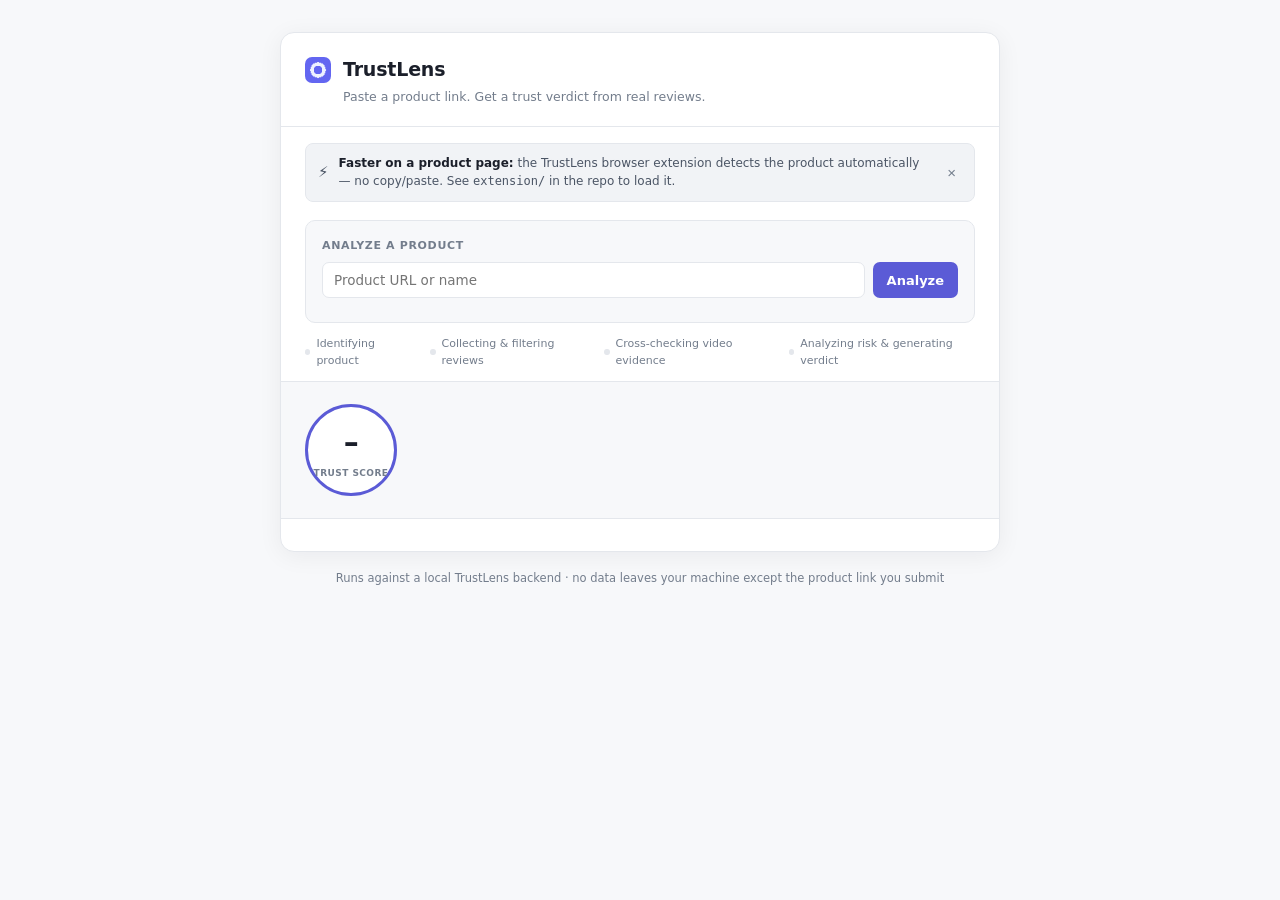
==== webapp/index.html @ 2ba29d57 "Add AI investigation trail, trust score hero, review risk, and decision intelligence Extends the ana" ====
<!doctype html>
<html lang="en">
  <head>
    <meta charset="utf-8" />
    <meta name="viewport" content="width=device-width, initial-scale=1" />
    <title>TrustLens</title>
    <link rel="stylesheet" href="app.css" />
  </head>
  <body>
    <div class="page">
      <header class="head">
        <img src="icons/icon32.png" alt="" class="mark" width="26" height="26" />
        <div class="head__text">
          <h1>TrustLens</h1>
          <p class="head__tagline">Paste a product link. Get a trust verdict from real reviews.</p>
          <p class="head__product" id="product-name" hidden></p>
        </div>
        <img id="product-image" class="product-image" alt="Product" hidden />
        <span id="badge" class="badge badge--pending" hidden>detecting</span>
      </header>

      <!-- EXTENSION PROMO — this page is the manual alternative, not a replacement -->
      <div class="promo" id="promo">
        <span class="promo__icon">⚡</span>
        <span class="promo__text">
          <strong>Faster on a product page:</strong> the TrustLens browser extension detects the
          product automatically — no copy/paste. See <code>extension/</code> in the repo to load it.
        </span>
        <button type="button" class="promo__dismiss" id="promo-dismiss" aria-label="Dismiss">&times;</button>
      </div>

      <!-- ENTRY -->
      <section class="entry" id="entry">
        <div class="entry__label">Analyze a product</div>
        <form id="entry-form" class="row">
          <input id="entry-input" class="input" type="text" placeholder="Product URL or name"
                 autocomplete="off" spellcheck="false" />
          <button type="submit" class="btn">Analyze</button>
        </form>
        <p id="entry-error" class="error" hidden></p>
        <div class="recent__wrap">
          <div class="recent" id="recent" hidden></div>
          <button type="button" class="link" id="recent-clear" hidden>Clear history</button>
        </div>
      </section>

      <!-- Investigation trail: one dot per real backend stage, filled as each arrives -->
      <div class="rail" id="rail" hidden>
        <span class="rail__step" data-step="product"><i></i>Identifying product</span>
        <span class="rail__step" data-step="reviews"><i></i>Collecting &amp; filtering reviews</span>
        <span class="rail__step" data-step="videos"><i></i>Cross-checking video evidence</span>
        <span class="rail__step" data-step="summary"><i></i>Analyzing risk &amp; generating verdict</span>
      </div>

      <main id="main">
        <!-- ERROR STATE -->
        <section class="state state--error" id="state-error" hidden>
          <h2 class="state__title" id="error-title">Something went wrong</h2>
          <p class="state__body" id="error-body"></p>
          <pre class="state__hint" id="error-hint" hidden></pre>
        </section>

        <!-- NOT ENOUGH DATA STATE -->
        <section class="state state--thin" id="state-thin" hidden>
          <h2 class="state__title" id="thin-title">Still finishing up</h2>
          <p class="state__body" id="thin-body"></p>
        </section>

        <!-- HERO: trust score + recommendation, the centerpiece verdict -->
        <section class="hero" id="sec-hero" hidden>
          <div class="hero__score-wrap">
            <div class="hero__score" id="hero-score">–</div>
            <div class="hero__score-label">trust score</div>
          </div>
          <div class="hero__right">
            <span class="badge hero__rec" id="hero-rec" hidden></span>
            <div class="hero__stars" id="hero-stars"></div>
            <div class="hero__confidence" id="hero-confidence"></div>
            <p class="hero__claim" id="hero-claim" hidden></p>
          </div>
        </section>

        <!-- VERDICT -->
        <section class="section" id="sec-summary" hidden>
          <div class="section__head">
            <h2>Verdict</h2>
            <span class="chip chip--score" id="trust-score" hidden></span>
            <span class="chip chip--stars" id="star-rating" hidden></span>
            <span class="chip" id="summary-confidence" hidden></span>
          </div>

          <div id="summary-body" hidden>
            <p class="verdict" id="verdict"></p>
            <div class="prosCons">
              <div class="prosCons__col" id="pros-col">
                <h3 class="prosCons__title prosCons__title--pro">Pros</h3>
                <ul class="bullets" id="pros"></ul>
              </div>
              <div class="prosCons__col" id="cons-col">
                <h3 class="prosCons__title prosCons__title--con">Cons</h3>
                <ul class="bullets" id="cons"></ul>
              </div>
            </div>
            <ul class="caveats" id="caveats" hidden></ul>
          </div>
          <p class="empty" id="summary-empty" hidden></p>
        </section>

        <!-- SIGNAL BREAKDOWN -->
        <section class="section" id="sec-breakdown" hidden>
          <div class="section__head">
            <h2>Why should I trust this verdict?</h2>
          </div>
          <ul class="breakdown" id="breakdown"></ul>
        </section>

        <!-- REVIEW RISK -->
        <section class="section" id="sec-risk" hidden>
          <div class="section__head">
            <h2>Review risk</h2>
            <span class="chip" id="risk-level" hidden></span>
          </div>
          <ul class="risk-signals" id="risk-signals"></ul>
          <p class="empty" id="risk-empty" hidden></p>
          <p class="risk-disclaimer" id="risk-disclaimer"></p>
        </section>

        <!-- THEMES -->
        <section class="section" id="sec-themes" hidden>
          <div class="section__head">
            <h2>What real users are saying</h2>
          </div>
          <ul class="themes" id="themes"></ul>
        </section>

        <!-- REASONS TO BUY / THINK TWICE -->
        <section class="section" id="sec-reasons" hidden>
          <div class="section__head">
            <h2>Top reasons</h2>
          </div>
          <div class="prosCons">
            <div class="prosCons__col" id="reasons-buy-col">
              <h3 class="prosCons__title prosCons__title--pro">Reasons to buy</h3>
              <ul class="bullets" id="reasons-buy"></ul>
            </div>
            <div class="prosCons__col" id="reasons-twice-col">
              <h3 class="prosCons__title prosCons__title--con">Reasons to think twice</h3>
              <ul class="bullets" id="reasons-twice"></ul>
            </div>
          </div>
        </section>

        <!-- EVIDENCE -->
        <section class="section" id="sec-reviews" hidden>
          <div class="section__head">
            <h2>Supporting reviews</h2>
            <span class="count" id="reviews-count"></span>
          </div>

          <ul class="reviews" id="reviews" hidden></ul>
          <p class="empty" id="reviews-empty" hidden></p>
          <button class="link" id="reviews-more" hidden>Show more reviews</button>
        </section>

        <!-- VIDEOS -->
        <section class="section" id="sec-videos" hidden>
          <div class="section__head">
            <h2>Video reviews</h2>
            <span class="count" id="videos-count"></span>
          </div>

          <ul class="videos" id="videos" hidden></ul>
          <p class="empty" id="videos-empty" hidden></p>
        </section>
      </main>

      <footer class="foot">
        <button id="retry" type="button" class="btn btn--ghost" hidden>Re-analyze</button>
        <span class="foot__meta" id="foot-meta"></span>
        <button id="debug-toggle" type="button" class="link link--quiet" hidden>Details</button>
      </footer>

      <section class="debug" id="debug" hidden>
        <div class="card__label">Diagnostics</div>
        <pre id="debug-body"></pre>
      </section>
    </div>

    <p class="foot--page">Runs against a local TrustLens backend · no data leaves your machine except the product link you submit</p>

    <script src="app.js"></script>
  </body>
</html>
---- webapp/app.css ----
/* TrustLens web app.
   Same token system as the extension popup — light and dark are both
   first-class via prefers-color-scheme, only the token values change. */

:root {
  --bg: #ffffff;
  --surface: #f7f8fa;
  --surface-2: #f1f3f6;
  --fg: #1b1f2a;
  --fg-soft: #4b5565;
  --muted: #737d8c;
  --line: #e4e7ec;
  --accent: #5b5bd6;
  --pro: #15803d;
  --pro-bg: #eafaf0;
  --con: #b42318;
  --con-bg: #fdeceb;
  --warn-fg: #92400e;
  --warn-bg: #fef6e7;
  --err-fg: #b42318;
  --err-bg: #fdeceb;
  --ok-fg: #15803d;
  --ok-bg: #eafaf0;
  --pending-fg: #4b5565;
  --pending-bg: #eceef2;
  --skeleton: #e8ebef;
  --skeleton-hi: #f4f6f8;
  --shadow: 0 1px 2px rgba(16, 24, 40, 0.06);
}

@media (prefers-color-scheme: dark) {
  :root {
    --bg: #14161b;
    --surface: #1b1e25;
    --surface-2: #21252d;
    --fg: #e9ecf2;
    --fg-soft: #b8c0cd;
    --muted: #8d97a6;
    --line: #2b3038;
    --accent: #8b8bf0;
    --pro: #6ee79f;
    --pro-bg: #11291c;
    --con: #ff9b90;
    --con-bg: #2c1614;
    --warn-fg: #fbd38d;
    --warn-bg: #2a2013;
    --err-fg: #ff9b90;
    --err-bg: #2c1614;
    --ok-fg: #6ee79f;
    --ok-bg: #11291c;
    --pending-fg: #cbd2de;
    --pending-bg: #272c34;
    --skeleton: #252a32;
    --skeleton-hi: #2f353f;
    --shadow: none;
  }
}

* { box-sizing: border-box; }

body {
  margin: 0;
  padding: 32px 16px 64px;
  background: var(--surface);
  color: var(--fg);
  font: 14px/1.55 -apple-system, BlinkMacSystemFont, "Segoe UI", system-ui, sans-serif;
}

.page {
  max-width: 720px;
  margin: 0 auto;
  background: var(--bg);
  border: 1px solid var(--line);
  border-radius: 14px;
  overflow: hidden;
  box-shadow: 0 4px 24px rgba(16, 24, 40, 0.06);
}

/* ------------------------------------------------------------------ header */

.head {
  display: flex;
  align-items: flex-start;
  gap: 12px;
  padding: 22px 24px 18px;
  border-bottom: 1px solid var(--line);
}

.mark { flex: 0 0 auto; margin-top: 2px; border-radius: 7px; }
.head__text { flex: 1; min-width: 0; }

.product-image {
  flex: 0 0 auto;
  width: 44px;
  height: 44px;
  border-radius: 8px;
  object-fit: cover;
  border: 1px solid var(--line);
  background: var(--surface-2);
}

h1 {
  margin: 0;
  font-size: 19px;
  font-weight: 700;
  letter-spacing: -0.01em;
}

.head__tagline {
  margin: 3px 0 0;
  color: var(--muted);
  font-size: 12.5px;
}

.head__product {
  margin: 1px 0 0;
  overflow: hidden;
  color: var(--muted);
  font-size: 12px;
  line-height: 1.4;
  text-overflow: ellipsis;
  display: -webkit-box;
  -webkit-line-clamp: 2;
  -webkit-box-orient: vertical;
}

.badge {
  flex: 0 0 auto;
  padding: 3px 10px;
  border-radius: 999px;
  font-size: 11px;
  font-weight: 650;
  letter-spacing: 0.01em;
}
.badge--ok      { background: var(--ok-bg);      color: var(--ok-fg); }
.badge--error   { background: var(--err-bg);     color: var(--err-fg); }
.badge--warn    { background: var(--warn-bg);    color: var(--warn-fg); }
.badge--pending { background: var(--pending-bg); color: var(--pending-fg); }

/* --------------------------------------------------------------- extension */

.promo {
  display: flex;
  align-items: center;
  gap: 10px;
  margin: 16px 24px 0;
  padding: 10px 12px;
  background: var(--surface-2);
  border: 1px solid var(--line);
  border-radius: 8px;
  font-size: 12px;
  color: var(--fg-soft);
}
.promo__icon { flex: 0 0 auto; font-size: 15px; }
.promo__text { flex: 1; min-width: 0; }
.promo__text strong { color: var(--fg); }
.promo a { color: var(--accent); font-weight: 600; text-decoration: none; }
.promo a:hover { text-decoration: underline; }
.promo__dismiss {
  flex: 0 0 auto;
  padding: 2px 6px;
  background: none;
  border: 0;
  color: var(--muted);
  font-size: 15px;
  line-height: 1;
  cursor: pointer;
}
.promo__dismiss:hover { color: var(--fg); }

/* ------------------------------------------------------------------- entry */

.entry {
  margin: 18px 24px 0;
  padding: 16px 16px 14px;
  background: var(--surface);
  border: 1px solid var(--line);
  border-radius: 10px;
}

.entry__label {
  margin-bottom: 8px;
  color: var(--muted);
  font-size: 11px;
  font-weight: 700;
  letter-spacing: 0.06em;
  text-transform: uppercase;
}

.row { display: flex; gap: 8px; }

.input {
  flex: 1;
  min-width: 0;
  padding: 9px 11px;
  background: var(--bg);
  color: var(--fg);
  border: 1px solid var(--line);
  border-radius: 7px;
  font-size: 13.5px;
  font-family: inherit;
}
.input:focus { outline: 2px solid var(--accent); outline-offset: -1px; border-color: var(--accent); }

.error { margin: 7px 0 0; color: var(--err-fg); font-size: 12px; }

.recent__wrap {
  display: flex;
  align-items: center;
  gap: 8px;
  flex-wrap: wrap;
}

.recent {
  display: flex;
  flex-wrap: wrap;
  gap: 6px;
  margin-top: 10px;
}

#recent-clear { margin-top: 10px; }
.recent__chip {
  padding: 3px 10px;
  background: var(--surface-2);
  border: 1px solid var(--line);
  border-radius: 999px;
  color: var(--fg-soft);
  font-size: 11px;
  font-family: inherit;
  cursor: pointer;
  max-width: 220px;
  overflow: hidden;
  text-overflow: ellipsis;
  white-space: nowrap;
}
.recent__chip:hover { background: var(--surface); border-color: var(--accent); }

/* -------------------------------------------------------------------- rail */

.rail {
  display: flex;
  gap: 20px;
  padding: 12px 24px;
  border-bottom: 1px solid var(--line);
  color: var(--muted);
  font-size: 11px;
}

.rail__step { display: flex; align-items: center; gap: 6px; }

.rail__step i {
  width: 6px;
  height: 6px;
  border-radius: 50%;
  background: var(--line);
  transition: background 160ms ease;
}
.rail__step[data-state="active"] i { background: var(--accent); animation: pulse 1.1s ease-in-out infinite; }
.rail__step[data-state="done"]   i { background: var(--ok-fg); }
.rail__step[data-state="done"]      { color: var(--fg-soft); }
.rail__step[data-state="empty"] i  { background: var(--muted); opacity: 0.5; }

@keyframes pulse { 0%, 100% { opacity: 1; } 50% { opacity: 0.35; } }

/* --------------------------------------------------------------------- hero */

.hero {
  display: flex;
  align-items: center;
  gap: 20px;
  padding: 22px 24px;
  border-bottom: 1px solid var(--line);
  background: var(--surface);
}

.hero__score-wrap {
  flex: 0 0 auto;
  display: flex;
  flex-direction: column;
  align-items: center;
  justify-content: center;
  width: 92px;
  height: 92px;
  border-radius: 50%;
  background: var(--bg);
  border: 3px solid var(--accent);
}

.hero__score {
  font-size: 30px;
  font-weight: 800;
  letter-spacing: -0.02em;
  color: var(--fg);
}

.hero__score-label {
  margin-top: 1px;
  font-size: 9px;
  font-weight: 700;
  letter-spacing: 0.05em;
  text-transform: uppercase;
  color: var(--muted);
}

.hero__right {
  flex: 1;
  min-width: 0;
}

.hero__rec {
  display: inline-block;
  padding: 4px 12px;
  font-size: 12.5px;
}

.hero__rec--buy      { background: var(--ok-bg);   color: var(--ok-fg); }
.hero__rec--caution  { background: var(--warn-bg); color: var(--warn-fg); }
.hero__rec--avoid    { background: var(--err-bg);  color: var(--err-fg); }
.hero__rec--unknown  { background: var(--pending-bg); color: var(--pending-fg); }

.hero__stars {
  margin-top: 8px;
  color: var(--warn-fg);
  font-size: 15px;
  letter-spacing: 1px;
}

.hero__confidence {
  margin-top: 4px;
  color: var(--muted);
  font-size: 11.5px;
}

.hero__claim {
  margin: 8px 0 0;
  color: var(--fg-soft);
  font-size: 12px;
  line-height: 1.5;
  font-style: italic;
}

/* ----------------------------------------------------------------- breakdown */

.breakdown { margin: 0; padding: 0; list-style: none; }

.breakdown__row {
  display: flex;
  align-items: center;
  gap: 10px;
  padding: 6px 0;
}

.breakdown__label {
  flex: 0 0 150px;
  color: var(--fg-soft);
  font-size: 12px;
}

.breakdown__track {
  flex: 1;
  height: 6px;
  background: var(--surface-2);
  border-radius: 999px;
  overflow: hidden;
}

.breakdown__fill {
  height: 100%;
  background: var(--accent);
  border-radius: 999px;
}

.breakdown__value {
  flex: 0 0 auto;
  min-width: 90px;
  text-align: right;
  color: var(--muted);
  font-size: 11px;
}

/* ---------------------------------------------------------------- review risk */

.chip--risk-high   { background: var(--err-bg);  color: var(--err-fg); }
.chip--risk-medium { background: var(--warn-bg); color: var(--warn-fg); }
.chip--risk-low    { background: var(--ok-bg);   color: var(--ok-fg); }
.chip--risk-insufficient_data { background: var(--pending-bg); color: var(--pending-fg); }

.risk-signals { margin: 0 0 10px; padding: 0; list-style: none; }

.risk-signals li {
  position: relative;
  margin-bottom: 6px;
  padding-left: 14px;
  color: var(--fg-soft);
  font-size: 12.5px;
  line-height: 1.5;
}
.risk-signals li::before {
  position: absolute;
  left: 0;
  top: -1px;
  color: var(--warn-fg);
  content: "\2013";
  font-weight: 700;
}

.risk-disclaimer {
  margin: 0;
  padding: 8px 10px;
  background: var(--surface-2);
  border-radius: 6px;
  color: var(--muted);
  font-size: 11px;
  line-height: 1.5;
}

/* -------------------------------------------------------------------- themes */

.themes {
  display: flex;
  flex-wrap: wrap;
  gap: 8px;
  margin: 0;
  padding: 0;
  list-style: none;
}

.theme {
  display: flex;
  align-items: center;
  gap: 6px;
  padding: 5px 10px;
  background: var(--surface-2);
  border: 1px solid var(--line);
  border-radius: 999px;
  font-size: 12px;
}

.theme__dot { width: 7px; height: 7px; border-radius: 50%; flex: 0 0 auto; }
.theme--positive .theme__dot { background: var(--pro); }
.theme--negative .theme__dot { background: var(--con); }
.theme--mixed .theme__dot    { background: var(--warn-fg); }

.theme__count { color: var(--muted); font-size: 10.5px; }

/* ---------------------------------------------------------------- sections */

.section { padding: 18px 24px; border-bottom: 1px solid var(--line); }

.section__head {
  display: flex;
  align-items: baseline;
  gap: 8px;
  margin-bottom: 12px;
}

.section h2 {
  margin: 0;
  font-size: 11px;
  font-weight: 700;
  letter-spacing: 0.07em;
  text-transform: uppercase;
  color: var(--muted);
}

.count { margin-left: auto; color: var(--muted); font-size: 11px; }

.chip {
  padding: 2px 8px;
  border-radius: 999px;
  font-size: 10px;
  font-weight: 650;
}
.chip--high   { background: var(--ok-bg);      color: var(--ok-fg); }
.chip--medium { background: var(--warn-bg);    color: var(--warn-fg); }
.chip--low    { background: var(--pending-bg); color: var(--pending-fg); }
.chip--none   { background: var(--pending-bg); color: var(--pending-fg); }
.chip--score  { background: var(--surface-2);  color: var(--fg-soft); }
.chip--stars  { background: var(--surface-2);  color: var(--fg-soft); }

.empty { margin: 0; color: var(--muted); font-size: 12.5px; }

/* ----------------------------------------------------------------- verdict */

.verdict {
  margin: 0 0 14px;
  font-size: 14.5px;
  line-height: 1.6;
  color: var(--fg);
}

.prosCons { display: flex; gap: 20px; }
.prosCons__col { flex: 1 1 0; min-width: 0; }

.prosCons__title {
  margin: 0 0 6px;
  font-size: 11px;
  font-weight: 700;
  letter-spacing: 0.05em;
  text-transform: uppercase;
}
.prosCons__title--pro { color: var(--pro); }
.prosCons__title--con { color: var(--con); }

.bullets { margin: 0; padding: 0; list-style: none; }

.bullets li {
  position: relative;
  margin-bottom: 6px;
  padding-left: 14px;
  color: var(--fg-soft);
  font-size: 13px;
  line-height: 1.5;
}

.bullets li::before {
  position: absolute;
  left: 0;
  top: -1px;
  font-weight: 700;
}
#pros li::before { content: "+"; color: var(--pro); }
#cons li::before { content: "\2013"; color: var(--con); }

.caveats {
  margin: 14px 0 0;
  padding: 10px 12px;
  list-style: none;
  background: var(--warn-bg);
  border-radius: 7px;
}

.caveats li {
  color: var(--warn-fg);
  font-size: 11.5px;
  line-height: 1.5;
}
.caveats li + li { margin-top: 5px; }

/* ----------------------------------------------------------------- reviews */

.reviews { margin: 0; padding: 0; list-style: none; }

.review {
  padding: 11px 13px;
  background: var(--surface);
  border: 1px solid var(--line);
  border-radius: 8px;
  box-shadow: var(--shadow);
}
.review + .review { margin-top: 9px; }

.review__head {
  display: flex;
  align-items: center;
  gap: 7px;
  margin-bottom: 6px;
  font-size: 11px;
  color: var(--muted);
}

.stars { color: var(--warn-fg); font-size: 11px; letter-spacing: 0.5px; }
.source { padding: 1px 7px; background: var(--surface-2); border-radius: 4px; font-weight: 600; }
.verified { color: var(--ok-fg); font-weight: 600; }
.review__date { margin-left: auto; }

.review__text {
  margin: 0;
  color: var(--fg-soft);
  font-size: 12.5px;
  line-height: 1.55;
}

/* ------------------------------------------------------------------ videos */

.videos { margin: 0; padding: 0; list-style: none; }

.video {
  display: flex;
  align-items: center;
  gap: 10px;
  padding: 9px 10px;
  border-radius: 8px;
  color: inherit;
  text-decoration: none;
  transition: background 120ms ease;
}
.video:hover { background: var(--surface); }

.video__platform {
  flex: 0 0 auto;
  width: 38px;
  padding: 3px 0;
  border-radius: 4px;
  font-size: 9px;
  font-weight: 700;
  letter-spacing: 0.03em;
  text-align: center;
  text-transform: uppercase;
}
.video__platform--youtube { background: #fdeceb; color: #b42318; }
.video__platform--tiktok  { background: #eceef2; color: #1b1f2a; }

@media (prefers-color-scheme: dark) {
  .video__platform--youtube { background: #2c1614; color: #ff9b90; }
  .video__platform--tiktok  { background: #272c34; color: #e9ecf2; }
}

.video__text { flex: 1; min-width: 0; }

.video__title {
  overflow: hidden;
  font-size: 13px;
  font-weight: 550;
  line-height: 1.4;
  text-overflow: ellipsis;
  display: -webkit-box;
  -webkit-line-clamp: 2;
  -webkit-box-orient: vertical;
}

.video__meta { margin-top: 3px; color: var(--muted); font-size: 11px; }
.video__arrow { flex: 0 0 auto; color: var(--muted); font-size: 13px; }

/* ------------------------------------------------------------------ states */

.state { margin: 18px 24px; padding: 14px 15px; border-radius: 9px; }
.state--error { background: var(--err-bg); }
.state--thin  { background: var(--warn-bg); }

.state__title { margin: 0 0 6px; font-size: 13.5px; font-weight: 650; }
.state--error .state__title { color: var(--err-fg); }
.state--thin  .state__title { color: var(--warn-fg); }

.state__body { margin: 0; font-size: 12.5px; line-height: 1.55; }
.state--error .state__body { color: var(--err-fg); }
.state--thin  .state__body { color: var(--warn-fg); }

.state__hint {
  margin: 9px 0 0;
  padding: 8px 9px;
  overflow-x: auto;
  background: rgba(0, 0, 0, 0.06);
  border-radius: 6px;
  font: 11px/1.5 ui-monospace, SFMono-Regular, Menlo, monospace;
  white-space: pre-wrap;
}

/* --------------------------------------------------------------- skeletons */

.skeleton { display: grid; gap: 8px; }

.sk {
  background: linear-gradient(90deg, var(--skeleton) 25%, var(--skeleton-hi) 50%, var(--skeleton) 75%);
  background-size: 200% 100%;
  border-radius: 5px;
  animation: shimmer 1.4s ease-in-out infinite;
}

.sk--line  { height: 12px; }
.sk--card  { height: 58px; }
.sk--row   { height: 40px; }
.sk--pills { display: flex; gap: 8px; }
.sk--pills span { flex: 1; height: 48px; }

@keyframes shimmer {
  0%   { background-position: 200% 0; }
  100% { background-position: -200% 0; }
}

@media (prefers-reduced-motion: reduce) {
  .sk { animation: none; }
  .rail__step[data-state="active"] i { animation: none; }
}

/* ------------------------------------------------------------------ footer */

.foot {
  display: flex;
  align-items: center;
  gap: 12px;
  padding: 16px 24px;
}

.foot__meta {
  flex: 1;
  overflow: hidden;
  color: var(--muted);
  font-size: 11px;
  text-overflow: ellipsis;
  white-space: nowrap;
}

.btn {
  padding: 7px 14px;
  background: var(--accent);
  color: #fff;
  border: 0;
  border-radius: 7px;
  font-size: 13px;
  font-weight: 550;
  font-family: inherit;
  cursor: pointer;
}
.btn:hover { filter: brightness(1.08); }
.btn:active { filter: brightness(0.94); }

.btn--ghost {
  background: transparent;
  color: var(--fg-soft);
  border: 1px solid var(--line);
}
.btn--ghost:hover { background: var(--surface); filter: none; }

.link {
  margin-top: 9px;
  padding: 0;
  background: none;
  color: var(--accent);
  border: 0;
  font-size: 12px;
  font-family: inherit;
  text-align: left;
  cursor: pointer;
}
.link:hover { text-decoration: underline; }
.link--quiet { margin: 0; color: var(--muted); }

/* ------------------------------------------------------------------- debug */

.debug { padding: 0 24px 18px; }

.debug pre {
  max-height: 260px;
  margin: 0;
  padding: 10px;
  overflow: auto;
  background: var(--surface);
  border: 1px solid var(--line);
  border-radius: 7px;
  font: 11px/1.5 ui-monospace, SFMono-Regular, Menlo, monospace;
  white-space: pre-wrap;
  word-break: break-word;
}

.foot--page {
  max-width: 720px;
  margin: 18px auto 0;
  padding: 0 8px;
  color: var(--muted);
  font-size: 11.5px;
  text-align: center;
}
.foot--page a { color: var(--muted); }
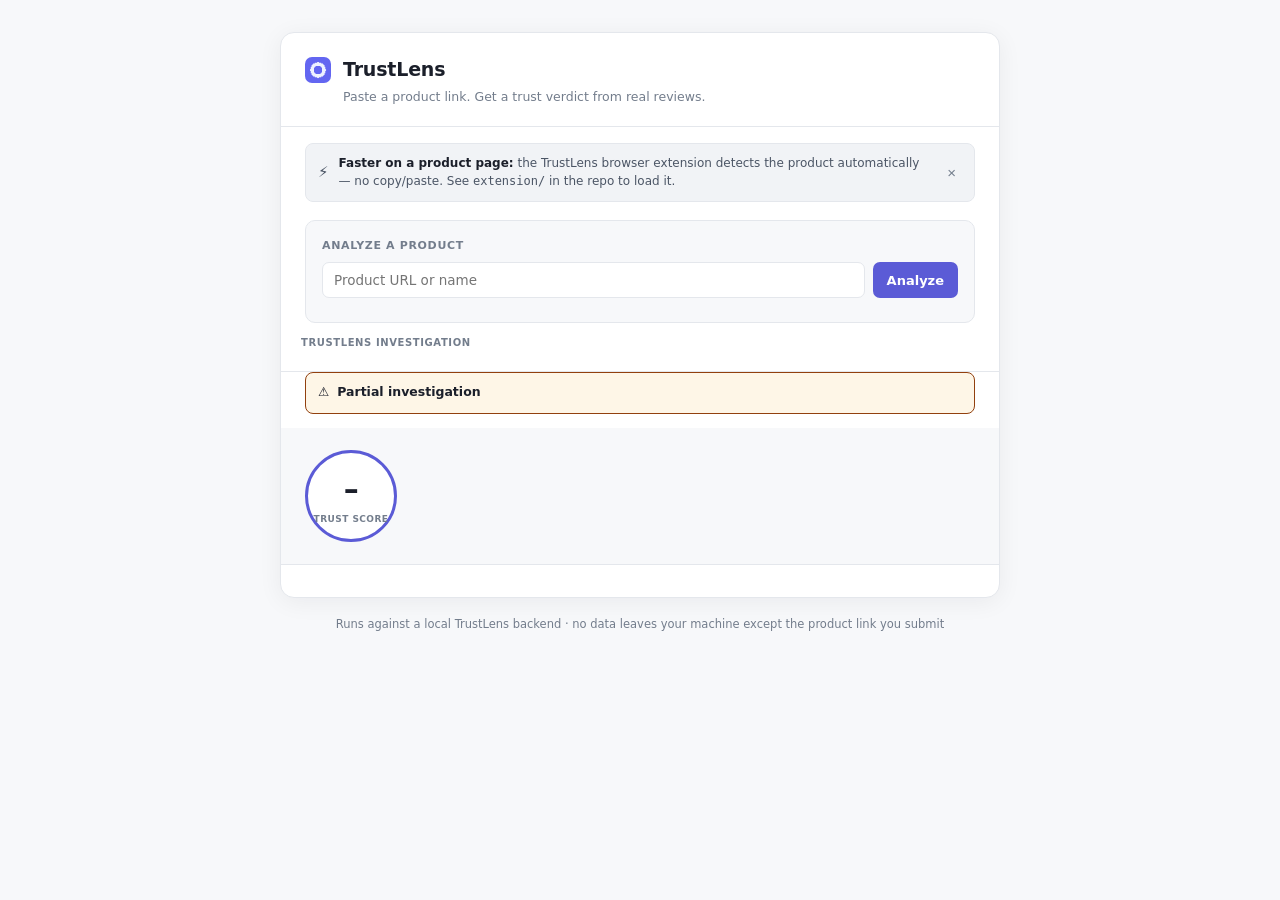
==== commit d5d72b75: "Add a visible investigation trail and harden the analysis pipeline Backend: instrument the SSE pipel" ====
--- a/webapp/index.html
+++ b/webapp/index.html
@@ -44,12 +44,21 @@
         </div>
       </section>
 
-      <!-- Investigation trail: one dot per real backend stage, filled as each arrives -->
+      <!-- Investigation trail: built by app.js from the backend's own stage
+           list (the `started` event's `investigation` field), so every row
+           reflects a real checkpoint the backend reported. -->
       <div class="rail" id="rail" hidden>
-        <span class="rail__step" data-step="product"><i></i>Identifying product</span>
-        <span class="rail__step" data-step="reviews"><i></i>Collecting &amp; filtering reviews</span>
-        <span class="rail__step" data-step="videos"><i></i>Cross-checking video evidence</span>
-        <span class="rail__step" data-step="summary"><i></i>Analyzing risk &amp; generating verdict</span>
+        <p class="rail__title">TrustLens investigation</p>
+        <div class="rail__list" id="rail-list"></div>
+      </div>
+
+      <!-- Non-blocking notice: a verdict was produced, but a real source failed. -->
+      <div class="partial-banner" id="partial-banner" hidden>
+        <span class="partial-banner__icon">⚠</span>
+        <span class="partial-banner__body">
+          <strong>Partial investigation</strong>
+          <span id="partial-banner-text"></span>
+        </span>
       </div>
 
       <main id="main">
--- a/webapp/app.css
+++ b/webapp/app.css
@@ -237,29 +237,96 @@
 
 /* -------------------------------------------------------------------- rail */
 
+/* The investigation trail. Built by JS from the backend's own stage list
+   (see app.js `buildRail`) — every row here mirrors a real checkpoint the
+   backend reported, never a timed animation. */
+
 .rail {
-  display: flex;
-  gap: 20px;
-  padding: 12px 24px;
+  display: block;
+  padding: 12px 20px;
   border-bottom: 1px solid var(--line);
-  color: var(--muted);
-  font-size: 11px;
-}
-
-.rail__step { display: flex; align-items: center; gap: 6px; }
-
-.rail__step i {
-  width: 6px;
-  height: 6px;
-  border-radius: 50%;
-  background: var(--line);
-  transition: background 160ms ease;
-}
-.rail__step[data-state="active"] i { background: var(--accent); animation: pulse 1.1s ease-in-out infinite; }
-.rail__step[data-state="done"]   i { background: var(--ok-fg); }
-.rail__step[data-state="done"]      { color: var(--fg-soft); }
-.rail__step[data-state="empty"] i  { background: var(--muted); opacity: 0.5; }
-
+  font-size: 11px;
+}
+
+.rail__title {
+  margin: 0 0 8px;
+  color: var(--muted);
+  font-size: 10px;
+  font-weight: 600;
+  letter-spacing: 0.06em;
+  text-transform: uppercase;
+}
+
+.rail__list {
+  display: grid;
+  grid-template-columns: repeat(2, minmax(0, 1fr));
+  gap: 4px 18px;
+}
+
+.rail__step {
+  display: flex;
+  align-items: flex-start;
+  gap: 7px;
+  padding: 2px 0;
+  color: var(--muted);
+  line-height: 1.4;
+}
+
+.rail__icon {
+  flex: 0 0 auto;
+  width: 14px;
+  text-align: center;
+  font-size: 11px;
+}
+
+.rail__text { display: flex; flex-direction: column; min-width: 0; }
+.rail__label { overflow: hidden; text-overflow: ellipsis; white-space: nowrap; }
+.rail__detail {
+  color: var(--muted);
+  font-size: 10px;
+  opacity: 0.85;
+  overflow: hidden;
+  text-overflow: ellipsis;
+  white-space: nowrap;
+}
+
+.rail__step[data-state="pending"] .rail__icon { opacity: 0.4; }
+
+.rail__step[data-state="running"] { color: var(--fg); }
+.rail__step[data-state="running"] .rail__icon {
+  color: var(--accent);
+  animation: spin 1.1s linear infinite;
+  display: inline-block;
+}
+
+.rail__step[data-state="complete"] { color: var(--fg-soft); }
+.rail__step[data-state="complete"] .rail__icon { color: var(--ok-fg); }
+
+.rail__step[data-state="failed"] .rail__icon,
+.rail__step[data-state="failed"] .rail__detail { color: var(--bad-fg, #c0392b); }
+
+.rail__step[data-state="skipped"] { opacity: 0.6; }
+.rail__step[data-state="skipped"] .rail__icon { opacity: 0.5; }
+
+/* A small non-blocking notice shown when a verdict was produced but a real
+   source failed along the way — never covers up the results themselves. */
+.partial-banner {
+  display: flex;
+  align-items: flex-start;
+  gap: 8px;
+  margin: 0 24px 14px;
+  padding: 10px 12px;
+  background: var(--warn-bg, rgba(230, 162, 60, 0.12));
+  border: 1px solid var(--warn-fg, #e6a23c);
+  border-radius: 8px;
+  color: var(--fg);
+  font-size: 12.5px;
+  line-height: 1.5;
+}
+.partial-banner__icon { flex: 0 0 auto; }
+.partial-banner__body strong { display: block; margin-bottom: 2px; }
+
+@keyframes spin { from { transform: rotate(0deg); } to { transform: rotate(360deg); } }
 @keyframes pulse { 0%, 100% { opacity: 1; } 50% { opacity: 0.35; } }
 
 /* --------------------------------------------------------------------- hero */
@@ -670,7 +737,17 @@
 
 @media (prefers-reduced-motion: reduce) {
   .sk { animation: none; }
-  .rail__step[data-state="active"] i { animation: none; }
+  .rail__step[data-state="running"] .rail__icon { animation: none; }
+}
+
+/* Narrow viewports: the two-column investigation trail becomes one column,
+   and labels/detail text are allowed to wrap instead of ellipsizing, since
+   there is no adjacent column competing for width. */
+@media (max-width: 480px) {
+  .rail__list { grid-template-columns: 1fr; }
+  .rail__label, .rail__detail { white-space: normal; overflow: visible; text-overflow: unset; }
+  .hero { flex-wrap: wrap; }
+  .partial-banner { margin: 0 12px 14px; }
 }
 
 /* ------------------------------------------------------------------ footer */
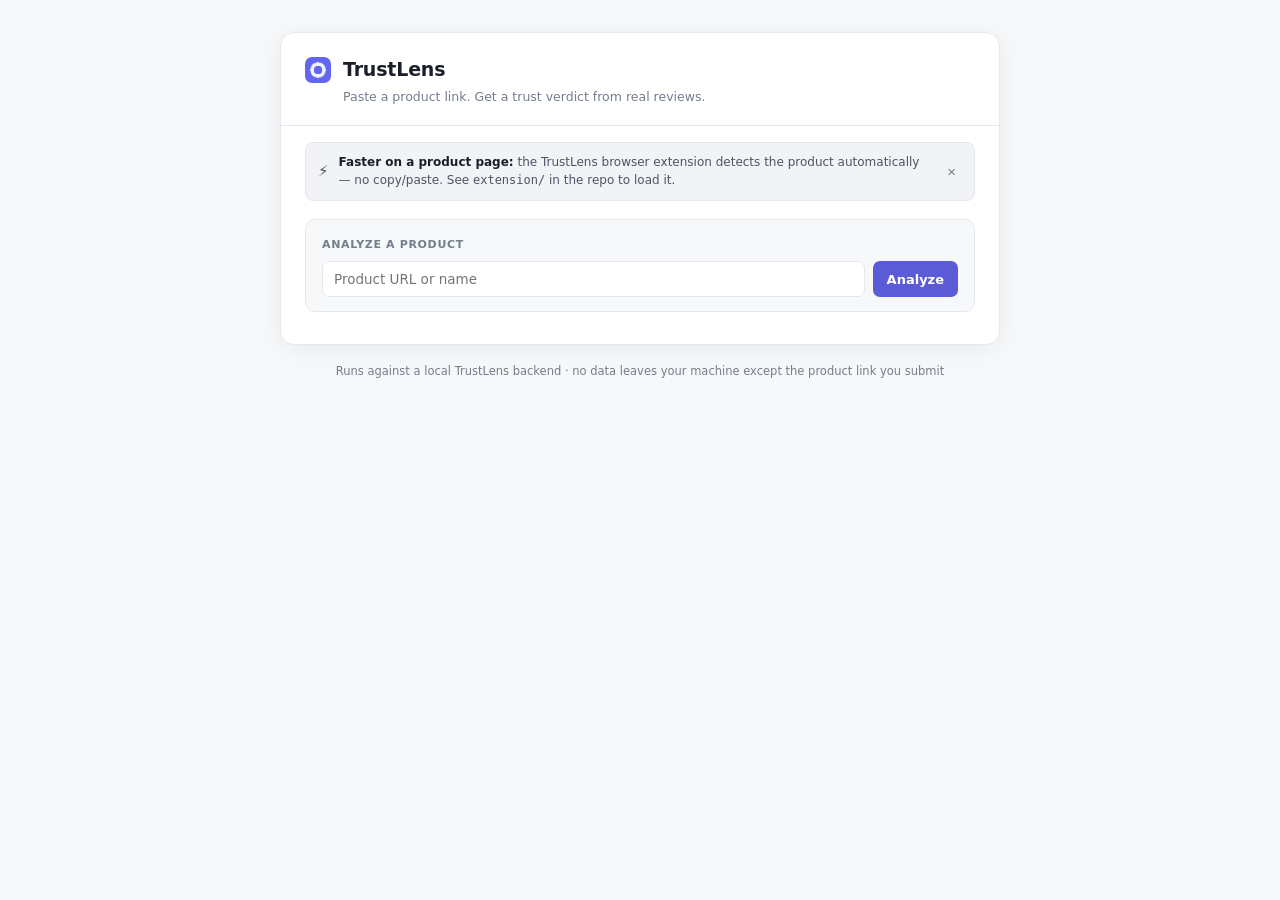
==== commit ac64cb58: "UI polish: score prominence, breakdown clarity, evidence cards, risk score Investigation trail: adde" ====
--- a/webapp/index.html
+++ b/webapp/index.html
@@ -33,8 +33,11 @@
       <section class="entry" id="entry">
         <div class="entry__label">Analyze a product</div>
         <form id="entry-form" class="row">
-          <input id="entry-input" class="input" type="text" placeholder="Product URL or name"
-                 autocomplete="off" spellcheck="false" />
+          <div class="input-wrap">
+            <input id="entry-input" class="input" type="text" placeholder="Product URL or name"
+                   autocomplete="off" spellcheck="false" />
+            <button type="button" id="entry-clear" class="input-clear" aria-label="Clear input" hidden>&times;</button>
+          </div>
           <button type="submit" class="btn">Analyze</button>
         </form>
         <p id="entry-error" class="error" hidden></p>
@@ -48,7 +51,10 @@
            list (the `started` event's `investigation` field), so every row
            reflects a real checkpoint the backend reported. -->
       <div class="rail" id="rail" hidden>
-        <p class="rail__title">TrustLens investigation</p>
+        <div class="rail__head">
+          <p class="rail__title">TrustLens investigation</p>
+          <span class="rail__progress" id="rail-progress"></span>
+        </div>
         <div class="rail__list" id="rail-list"></div>
       </div>
 
@@ -64,28 +70,37 @@
       <main id="main">
         <!-- ERROR STATE -->
         <section class="state state--error" id="state-error" hidden>
-          <h2 class="state__title" id="error-title">Something went wrong</h2>
-          <p class="state__body" id="error-body"></p>
-          <pre class="state__hint" id="error-hint" hidden></pre>
+          <span class="state__icon" aria-hidden="true">✕</span>
+          <div class="state__text">
+            <h2 class="state__title" id="error-title">Something went wrong</h2>
+            <p class="state__body" id="error-body"></p>
+            <pre class="state__hint" id="error-hint" hidden></pre>
+          </div>
         </section>
 
         <!-- NOT ENOUGH DATA STATE -->
         <section class="state state--thin" id="state-thin" hidden>
-          <h2 class="state__title" id="thin-title">Still finishing up</h2>
-          <p class="state__body" id="thin-body"></p>
+          <span class="state__icon" aria-hidden="true">!</span>
+          <div class="state__text">
+            <h2 class="state__title" id="thin-title">Still finishing up</h2>
+            <p class="state__body" id="thin-body"></p>
+          </div>
         </section>
 
         <!-- HERO: trust score + recommendation, the centerpiece verdict -->
         <section class="hero" id="sec-hero" hidden>
-          <div class="hero__score-wrap">
-            <div class="hero__score" id="hero-score">–</div>
-            <div class="hero__score-label">trust score</div>
+          <div class="hero__score-ring" id="hero-score-ring">
+            <div class="hero__score-wrap">
+              <div class="hero__score" id="hero-score">–</div>
+              <div class="hero__score-label">trust score</div>
+            </div>
           </div>
           <div class="hero__right">
             <span class="badge hero__rec" id="hero-rec" hidden></span>
             <div class="hero__stars" id="hero-stars"></div>
             <div class="hero__confidence" id="hero-confidence"></div>
             <p class="hero__claim" id="hero-claim" hidden></p>
+            <p class="hero__explanation" id="hero-explanation" hidden></p>
           </div>
         </section>
 
@@ -118,8 +133,9 @@
         <!-- SIGNAL BREAKDOWN -->
         <section class="section" id="sec-breakdown" hidden>
           <div class="section__head">
-            <h2>Why should I trust this verdict?</h2>
-          </div>
+            <h2>Trust score breakdown</h2>
+          </div>
+          <p class="breakdown__explanation" id="breakdown-explanation"></p>
           <ul class="breakdown" id="breakdown"></ul>
         </section>
 
@@ -142,12 +158,15 @@
           <ul class="themes" id="themes"></ul>
         </section>
 
-        <!-- REASONS TO BUY / THINK TWICE -->
+        <!-- EVIDENCE: structured findings behind the score, each traceable
+             to a signed score impact. Falls back to plain reasons-to-buy /
+             think-twice bullets when no structured evidence was produced. -->
         <section class="section" id="sec-reasons" hidden>
           <div class="section__head">
-            <h2>Top reasons</h2>
-          </div>
-          <div class="prosCons">
+            <h2 id="reasons-heading">Evidence</h2>
+          </div>
+          <ul class="evidence-list" id="evidence-list" hidden></ul>
+          <div class="prosCons" id="reasons-fallback" hidden>
             <div class="prosCons__col" id="reasons-buy-col">
               <h3 class="prosCons__title prosCons__title--pro">Reasons to buy</h3>
               <ul class="bullets" id="reasons-buy"></ul>
--- a/webapp/app.css
+++ b/webapp/app.css
@@ -23,6 +23,8 @@
   --ok-bg: #eafaf0;
   --pending-fg: #4b5565;
   --pending-bg: #eceef2;
+  --conflict-fg: #6d28d9;
+  --conflict-bg: #f3effc;
   --skeleton: #e8ebef;
   --skeleton-hi: #f4f6f8;
   --shadow: 0 1px 2px rgba(16, 24, 40, 0.06);
@@ -50,6 +52,8 @@
     --ok-bg: #11291c;
     --pending-fg: #cbd2de;
     --pending-bg: #272c34;
+    --conflict-fg: #c4b5fd;
+    --conflict-bg: #251c3d;
     --skeleton: #252a32;
     --skeleton-hi: #2f353f;
     --shadow: none;
@@ -57,6 +61,12 @@
 }
 
 * { box-sizing: border-box; }
+
+/* Author rules that set `display` on an element (.rail, .state, .partial-banner,
+   etc.) otherwise win over the browser's default `[hidden]{display:none}` —
+   author origin beats user-agent origin regardless of specificity. This
+   guarantees `hidden` always actually hides, everywhere. */
+[hidden] { display: none !important; }
 
 body {
   margin: 0;
@@ -189,10 +199,12 @@
 
 .row { display: flex; gap: 8px; }
 
+.input-wrap { position: relative; flex: 1; min-width: 0; display: flex; }
+
 .input {
   flex: 1;
   min-width: 0;
-  padding: 9px 11px;
+  padding: 9px 30px 9px 11px;
   background: var(--bg);
   color: var(--fg);
   border: 1px solid var(--line);
@@ -201,6 +213,23 @@
   font-family: inherit;
 }
 .input:focus { outline: 2px solid var(--accent); outline-offset: -1px; border-color: var(--accent); }
+
+.input-clear {
+  position: absolute;
+  top: 50%;
+  right: 5px;
+  transform: translateY(-50%);
+  width: 20px;
+  height: 20px;
+  border: 0;
+  background: transparent;
+  color: var(--muted);
+  font-size: 16px;
+  line-height: 1;
+  border-radius: 5px;
+  cursor: pointer;
+}
+.input-clear:hover { color: var(--fg); background: var(--surface); }
 
 .error { margin: 7px 0 0; color: var(--err-fg); font-size: 12px; }
 
@@ -248,13 +277,27 @@
   font-size: 11px;
 }
 
+.rail__head {
+  display: flex;
+  align-items: baseline;
+  gap: 8px;
+  margin-bottom: 8px;
+}
+
 .rail__title {
-  margin: 0 0 8px;
+  margin: 0;
   color: var(--muted);
   font-size: 10px;
   font-weight: 600;
   letter-spacing: 0.06em;
   text-transform: uppercase;
+}
+
+.rail__progress {
+  margin-left: auto;
+  color: var(--muted);
+  font-size: 10px;
+  font-variant-numeric: tabular-nums;
 }
 
 .rail__list {
@@ -333,35 +376,46 @@
 
 .hero {
   display: flex;
-  align-items: center;
-  gap: 20px;
-  padding: 22px 24px;
+  align-items: flex-start;
+  gap: 22px;
+  padding: 24px 24px 22px;
   border-bottom: 1px solid var(--line);
   background: var(--surface);
 }
 
+/* The score is the single most important number on the page: a colour-coded
+   ring (green/amber/red by range) makes it readable at a glance, not just
+   another stat among many. --pct/--ring-color are set inline by app.js. */
+.hero__score-ring {
+  flex: 0 0 auto;
+  width: 104px;
+  height: 104px;
+  border-radius: 50%;
+  padding: 6px;
+  background: conic-gradient(var(--ring-color, var(--accent)) calc(var(--pct, 0) * 1%), var(--line) 0);
+}
+
 .hero__score-wrap {
-  flex: 0 0 auto;
+  width: 100%;
+  height: 100%;
   display: flex;
   flex-direction: column;
   align-items: center;
   justify-content: center;
-  width: 92px;
-  height: 92px;
   border-radius: 50%;
   background: var(--bg);
-  border: 3px solid var(--accent);
 }
 
 .hero__score {
-  font-size: 30px;
+  font-size: 34px;
   font-weight: 800;
   letter-spacing: -0.02em;
+  line-height: 1;
   color: var(--fg);
 }
 
 .hero__score-label {
-  margin-top: 1px;
+  margin-top: 2px;
   font-size: 9px;
   font-weight: 700;
   letter-spacing: 0.05em;
@@ -372,6 +426,14 @@
 .hero__right {
   flex: 1;
   min-width: 0;
+  padding-top: 4px;
+}
+
+.hero__explanation {
+  margin: 10px 0 0;
+  color: var(--fg-soft);
+  font-size: 12.5px;
+  line-height: 1.55;
 }
 
 .hero__rec {
@@ -408,19 +470,38 @@
 
 /* ----------------------------------------------------------------- breakdown */
 
+.breakdown__explanation {
+  margin: 0 0 14px;
+  padding: 10px 12px;
+  background: var(--surface-2);
+  border-radius: 7px;
+  color: var(--fg-soft);
+  font-size: 12.5px;
+  line-height: 1.55;
+}
+
 .breakdown { margin: 0; padding: 0; list-style: none; }
 
 .breakdown__row {
   display: flex;
   align-items: center;
   gap: 10px;
-  padding: 6px 0;
-}
+  padding: 8px 0;
+}
+.breakdown__row + .breakdown__row { border-top: 1px solid var(--line); }
 
 .breakdown__label {
-  flex: 0 0 150px;
+  flex: 0 0 168px;
+  min-width: 0;
+  display: flex;
+  flex-direction: column;
   color: var(--fg-soft);
   font-size: 12px;
+}
+
+.breakdown__weight {
+  color: var(--muted);
+  font-size: 10px;
 }
 
 .breakdown__track {
@@ -435,7 +516,11 @@
   height: 100%;
   background: var(--accent);
   border-radius: 999px;
-}
+  transition: width 300ms ease;
+}
+.breakdown__fill--low  { background: var(--err-fg); }
+.breakdown__fill--mid  { background: var(--warn-fg); }
+.breakdown__fill--high { background: var(--ok-fg); }
 
 .breakdown__value {
   flex: 0 0 auto;
@@ -596,6 +681,87 @@
   background: var(--warn-bg);
   border-radius: 7px;
 }
+
+/* ----------------------------------------------------------------- evidence */
+
+.evidence-list { margin: 0; padding: 0; list-style: none; display: grid; gap: 8px; }
+
+.evidence-item {
+  padding: 10px 12px;
+  border: 1px solid var(--line);
+  border-left: 3px solid var(--line);
+  border-radius: 8px;
+  background: var(--bg);
+}
+.evidence-item--evidence      { border-left-color: var(--pro); }
+.evidence-item--concern       { border-left-color: var(--con); }
+.evidence-item--claim_conflict { border-left-color: var(--conflict-fg); }
+
+.evidence-item__head {
+  display: flex;
+  align-items: center;
+  gap: 8px;
+  margin-bottom: 4px;
+}
+
+.evidence-item__type {
+  flex: 0 0 auto;
+  padding: 2px 7px;
+  border-radius: 999px;
+  font-size: 9.5px;
+  font-weight: 700;
+  letter-spacing: 0.03em;
+  text-transform: uppercase;
+}
+.evidence-item--evidence       .evidence-item__type { background: var(--pro-bg); color: var(--pro); }
+.evidence-item--concern        .evidence-item__type { background: var(--con-bg); color: var(--con); }
+.evidence-item--claim_conflict .evidence-item__type { background: var(--conflict-bg); color: var(--conflict-fg); }
+
+.evidence-item__category {
+  flex: 1;
+  min-width: 0;
+  font-size: 13px;
+  font-weight: 650;
+  color: var(--fg);
+  overflow: hidden;
+  text-overflow: ellipsis;
+  white-space: nowrap;
+}
+
+.evidence-item__impact {
+  flex: 0 0 auto;
+  font-size: 12px;
+  font-weight: 700;
+  font-variant-numeric: tabular-nums;
+}
+.evidence-item__impact--pos { color: var(--pro); }
+.evidence-item__impact--neg { color: var(--con); }
+.evidence-item__impact--neutral { color: var(--muted); }
+
+.evidence-item__explanation {
+  margin: 0 0 6px;
+  color: var(--fg-soft);
+  font-size: 12.5px;
+  line-height: 1.5;
+}
+
+.evidence-item__counts {
+  display: flex;
+  gap: 12px;
+  color: var(--muted);
+  font-size: 11px;
+}
+
+.evidence-item__claim {
+  margin-top: 6px;
+  padding-top: 6px;
+  border-top: 1px dashed var(--line);
+  display: grid;
+  gap: 3px;
+  font-size: 11.5px;
+  line-height: 1.5;
+}
+.evidence-item__claim b { color: var(--fg-soft); font-weight: 650; }
 
 .caveats li {
   color: var(--warn-fg);
@@ -691,11 +857,34 @@
 
 /* ------------------------------------------------------------------ states */
 
-.state { margin: 18px 24px; padding: 14px 15px; border-radius: 9px; }
-.state--error { background: var(--err-bg); }
-.state--thin  { background: var(--warn-bg); }
-
-.state__title { margin: 0 0 6px; font-size: 13.5px; font-weight: 650; }
+.state {
+  display: flex;
+  gap: 12px;
+  margin: 18px 24px;
+  padding: 16px 17px;
+  border-radius: 10px;
+  border: 1px solid transparent;
+}
+.state--error { background: var(--err-bg); border-color: color-mix(in srgb, var(--err-fg) 25%, transparent); }
+.state--thin  { background: var(--warn-bg); border-color: color-mix(in srgb, var(--warn-fg) 25%, transparent); }
+
+.state__icon {
+  flex: 0 0 auto;
+  width: 30px;
+  height: 30px;
+  border-radius: 50%;
+  display: flex;
+  align-items: center;
+  justify-content: center;
+  font-size: 15px;
+  font-weight: 700;
+}
+.state--error .state__icon { background: var(--err-fg); color: #fff; }
+.state--thin  .state__icon { background: var(--warn-fg); color: #fff; }
+
+.state__text { flex: 1; min-width: 0; }
+
+.state__title { margin: 0 0 4px; font-size: 13.5px; font-weight: 650; }
 .state--error .state__title { color: var(--err-fg); }
 .state--thin  .state__title { color: var(--warn-fg); }
 
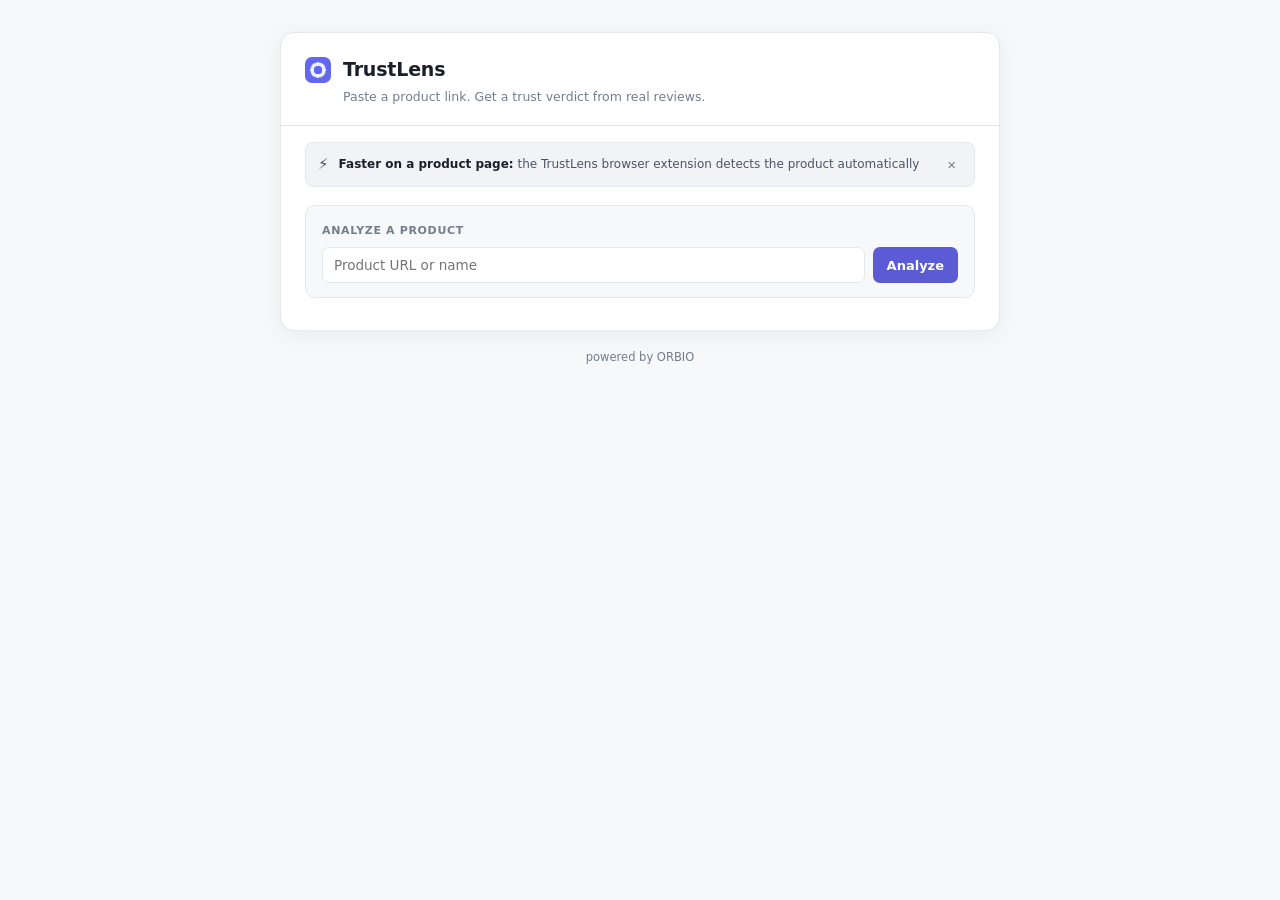
==== commit c6602f35: "footer chnages" ====
--- a/webapp/index.html
+++ b/webapp/index.html
@@ -24,7 +24,7 @@
         <span class="promo__icon">⚡</span>
         <span class="promo__text">
           <strong>Faster on a product page:</strong> the TrustLens browser extension detects the
-          product automatically — no copy/paste. See <code>extension/</code> in the repo to load it.
+          product automatically
         </span>
         <button type="button" class="promo__dismiss" id="promo-dismiss" aria-label="Dismiss">&times;</button>
       </div>
@@ -87,6 +87,15 @@
           </div>
         </section>
 
+        <!-- PRODUCT DETAILS: buyer-facing facts scraped from the host page.
+             Hidden entirely when nothing was found — never a placeholder. -->
+        <section class="section" id="sec-details" hidden>
+          <div class="section__head">
+            <h2>Product details</h2>
+          </div>
+          <dl class="details-grid" id="details-grid"></dl>
+        </section>
+
         <!-- HERO: trust score + recommendation, the centerpiece verdict -->
         <section class="hero" id="sec-hero" hidden>
           <div class="hero__score-ring" id="hero-score-ring">
@@ -99,6 +108,7 @@
             <span class="badge hero__rec" id="hero-rec" hidden></span>
             <div class="hero__stars" id="hero-stars"></div>
             <div class="hero__confidence" id="hero-confidence"></div>
+            <p class="hero__confidence-reason" id="hero-confidence-reason" hidden></p>
             <p class="hero__claim" id="hero-claim" hidden></p>
             <p class="hero__explanation" id="hero-explanation" hidden></p>
           </div>
@@ -150,12 +160,49 @@
           <p class="risk-disclaimer" id="risk-disclaimer"></p>
         </section>
 
-        <!-- THEMES -->
+        <!-- THEMES: recurring topics split by sentiment, the headline read
+             on what reviewers actually say — shown ahead of raw reviews. -->
         <section class="section" id="sec-themes" hidden>
           <div class="section__head">
             <h2>What real users are saying</h2>
           </div>
-          <ul class="themes" id="themes"></ul>
+          <div class="prosCons">
+            <div class="prosCons__col" id="themes-positive-col">
+              <h3 class="prosCons__title prosCons__title--pro">What's working</h3>
+              <ul class="themes" id="themes-positive"></ul>
+            </div>
+            <div class="prosCons__col" id="themes-negative-col">
+              <h3 class="prosCons__title prosCons__title--con">What isn't</h3>
+              <ul class="themes" id="themes-negative"></ul>
+            </div>
+          </div>
+        </section>
+
+        <!-- WHO SHOULD BUY: audience fit, grounded in reviewer-stated use cases -->
+        <section class="section" id="sec-audience" hidden>
+          <div class="section__head">
+            <h2>Who this fits</h2>
+          </div>
+          <div class="prosCons">
+            <div class="prosCons__col" id="audience-buy-col">
+              <h3 class="prosCons__title prosCons__title--pro">Good fit for</h3>
+              <ul class="bullets" id="audience-buy"></ul>
+            </div>
+            <div class="prosCons__col" id="audience-avoid-col">
+              <h3 class="prosCons__title prosCons__title--con">Consider skipping if</h3>
+              <ul class="bullets" id="audience-avoid"></ul>
+            </div>
+          </div>
+        </section>
+
+        <!-- BETTER ALTERNATIVES: caveated general knowledge, never presented
+             as verified against this app's own collected data. -->
+        <section class="section" id="sec-alternatives" hidden>
+          <div class="section__head">
+            <h2>Alternatives to consider</h2>
+          </div>
+          <p class="alternatives__caveat" id="alternatives-caveat"></p>
+          <ul class="alternatives" id="alternatives"></ul>
         </section>
 
         <!-- EVIDENCE: structured findings behind the score, each traceable
@@ -214,7 +261,7 @@
       </section>
     </div>
 
-    <p class="foot--page">Runs against a local TrustLens backend · no data leaves your machine except the product link you submit</p>
+    <p class="foot--page">powered by ORBIO</p>
 
     <script src="app.js"></script>
   </body>
--- a/webapp/app.css
+++ b/webapp/app.css
@@ -460,6 +460,13 @@
   font-size: 11.5px;
 }
 
+.hero__confidence-reason {
+  margin: 2px 0 0;
+  color: var(--muted);
+  font-size: 11px;
+  line-height: 1.4;
+}
+
 .hero__claim {
   margin: 8px 0 0;
   color: var(--fg-soft);
@@ -594,6 +601,52 @@
 .theme--mixed .theme__dot    { background: var(--warn-fg); }
 
 .theme__count { color: var(--muted); font-size: 10.5px; }
+
+/* --------------------------------------------------------- product details */
+
+.details-grid {
+  margin: 0;
+  display: grid;
+  grid-template-columns: auto 1fr;
+  column-gap: 16px;
+  row-gap: 8px;
+}
+
+.details-grid dt {
+  color: var(--muted);
+  font-size: 12px;
+  white-space: nowrap;
+}
+
+.details-grid dd {
+  margin: 0;
+  color: var(--fg-soft);
+  font-size: 12.5px;
+  line-height: 1.4;
+}
+
+/* ------------------------------------------------------------- alternatives */
+
+.alternatives__caveat {
+  margin: 0 0 12px;
+  padding: 8px 10px;
+  background: var(--surface-2);
+  border-radius: 6px;
+  color: var(--muted);
+  font-size: 11px;
+  line-height: 1.5;
+}
+
+.alternatives { margin: 0; padding: 0; list-style: none; }
+
+.alternatives li {
+  padding: 8px 0;
+  font-size: 12.5px;
+  line-height: 1.5;
+  color: var(--fg-soft);
+}
+.alternatives li + li { border-top: 1px solid var(--line); }
+.alternatives li b { color: var(--fg); }
 
 /* ---------------------------------------------------------------- sections */
 
